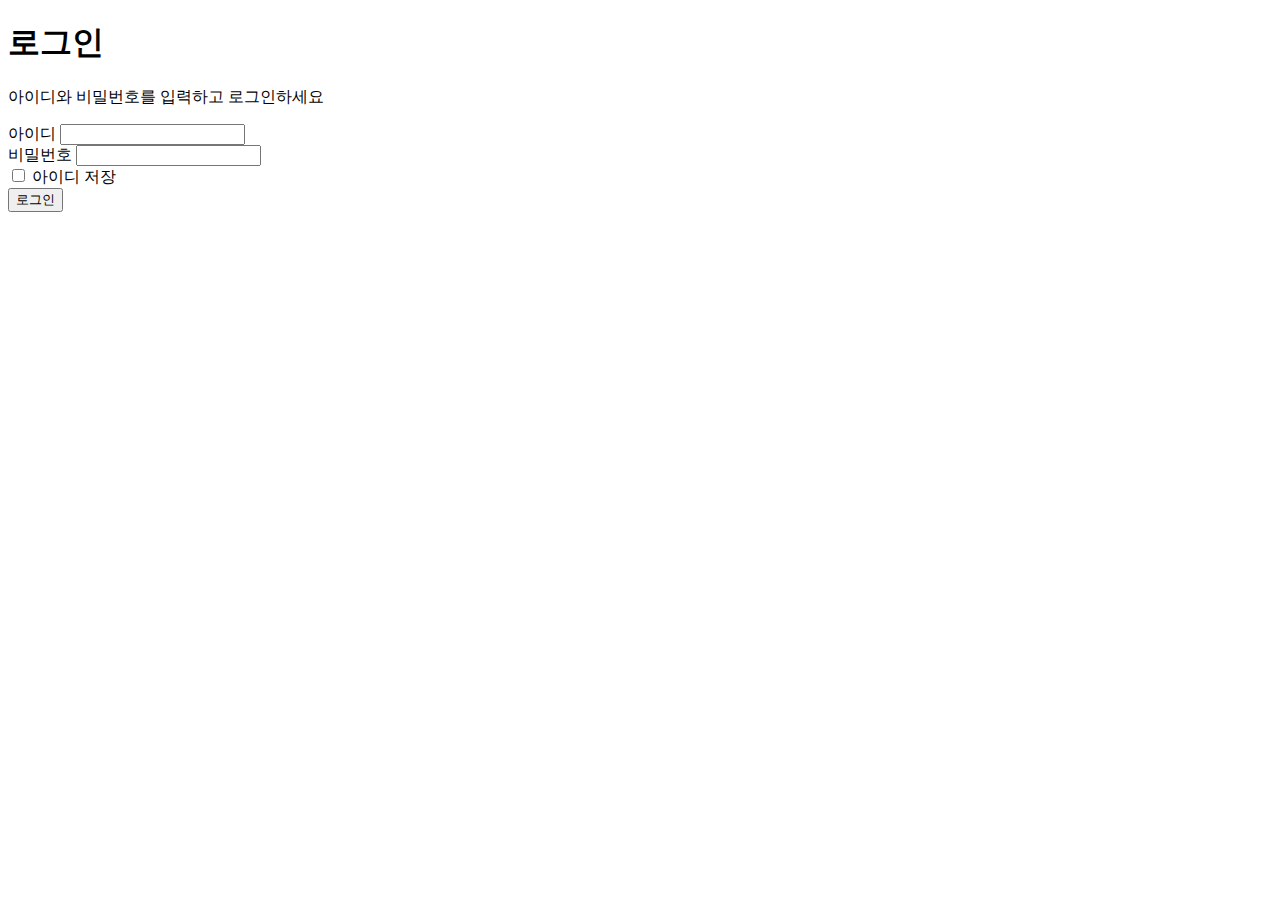
==== assignment/assignment2.html @ ab8974cb "html 과제" ====
<!DOCTYPE html>
<html lang="ko">
  <head>
    <meta charset="UTF-8" />
    <meta name="viewport" content="width=device-width, initial-scale=1.0" />
    <title>로그인</title>
  </head>
  <body>
    <h1>로그인</h1>

    <p>아이디와 비밀번호를 입력하고 로그인하세요</p>

    <form action="#" method="post">
      <label for="user-id">아이디</label>
      <input type="text" id="user-id" required />
      <br />

      <label for="user-pw">비밀번호</label>
      <input type="password" id="user-pw" required />
      <br />

      <input type="checkbox" id="save-id" required />
      <label for="save-id">아이디 저장</label>
      <br />

      <button type="submit">로그인</button>
    </form>
  </body>
</html>
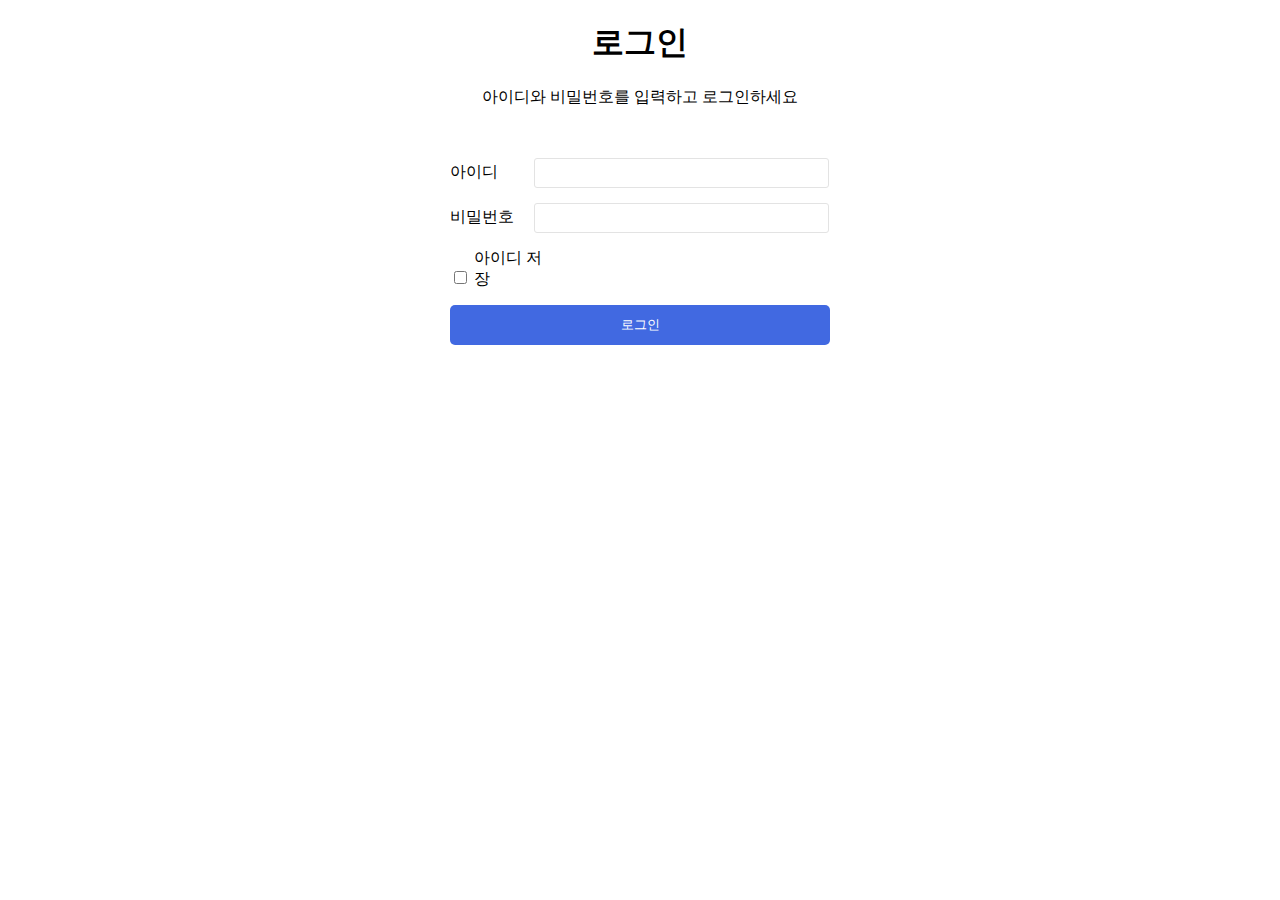
==== commit 2578326d: "assignment2.css 추가" ====
--- a/assignment/assignment2.html
+++ b/assignment/assignment2.html
@@ -4,26 +4,91 @@
     <meta charset="UTF-8" />
     <meta name="viewport" content="width=device-width, initial-scale=1.0" />
     <title>로그인</title>
+    <!-- <link rel="stylesheet" href="assignment2.css" /> -->
+    <style>
+      body {
+        margin: 0;
+      }
+
+      ol,
+      ul {
+        list-style: none;
+      }
+
+      h1 {
+        text-align: center;
+      }
+
+      p {
+        text-align: center;
+        margin-bottom: 50px;
+      }
+
+      .login_form {
+        box-sizing: border-box;
+        margin: 0 auto;
+        width: 380px;
+      }
+
+      .login_form div {
+        margin-bottom: 15px;
+      }
+
+      label {
+        display: inline-block;
+        width: 80px;
+        text-align: left;
+      }
+
+      .button {
+        margin-top: 10px;
+        text-align: center;
+      }
+
+      div > .textbox {
+        width: 295px;
+        height: 30px;
+        box-sizing: border-box;
+      }
+
+      input {
+        border-width: 1px;
+        border-radius: 3px;
+        border-style: solid;
+        border-color: rgb(227, 227, 227);
+      }
+
+      div > button {
+        width: 380px;
+        height: 40px;
+        color: white;
+        background-color: royalblue;
+        border: 0;
+        border-radius: 5px;
+      }
+    </style>
   </head>
   <body>
     <h1>로그인</h1>
 
     <p>아이디와 비밀번호를 입력하고 로그인하세요</p>
 
-    <form action="#" method="post">
-      <label for="user-id">아이디</label>
-      <input type="text" id="user-id" required />
-      <br />
-
-      <label for="user-pw">비밀번호</label>
-      <input type="password" id="user-pw" required />
-      <br />
-
-      <input type="checkbox" id="save-id" required />
-      <label for="save-id">아이디 저장</label>
-      <br />
-
-      <button type="submit">로그인</button>
+    <form action="#" method="post" class="login_form">
+      <div>
+        <label for="user-id">아이디</label>
+        <input type="text" id="user-id" class="textbox" required />
+      </div>
+      <div>
+        <label for="user-pw">비밀번호</label>
+        <input type="password" id="user-pw" class="textbox" requied />
+      </div>
+      <div class="id-check">
+        <input type="checkbox" id="save-id" required />
+        <label for="save-id">아이디 저장</label>
+      </div>
+      <div class="button">
+        <button type="submit">로그인</button>
+      </div>
     </form>
   </body>
 </html>
--- a/assignment/assignment2.css
+++ b/assignment/assignment2.css
@@ -0,0 +1,60 @@
+body {
+  margin: 0;
+}
+
+ol,
+ul {
+  list-style: none;
+}
+
+h1 {
+  text-align: center;
+}
+
+p {
+  text-align: center;
+  margin-bottom: 50px;
+}
+
+.login_form {
+  box-sizing: border-box;
+  margin: 0 auto;
+  width: 380px;
+}
+
+.login_form div {
+  margin-bottom: 15px;
+}
+
+label {
+  display: inline-block;
+  width: 80px;
+  text-align: left;
+}
+
+.button {
+  margin-top: 10px;
+  text-align: center;
+}
+
+div > .textbox {
+  width: 295px;
+  height: 30px;
+  box-sizing: border-box;
+}
+
+input {
+  border-width: 1px;
+  border-radius: 3px;
+  border-style: solid;
+  border-color: rgb(227, 227, 227);
+}
+
+div > button {
+  width: 380px;
+  height: 40px;
+  color: white;
+  background-color: royalblue;
+  border: 0;
+  border-radius: 5px;
+}
